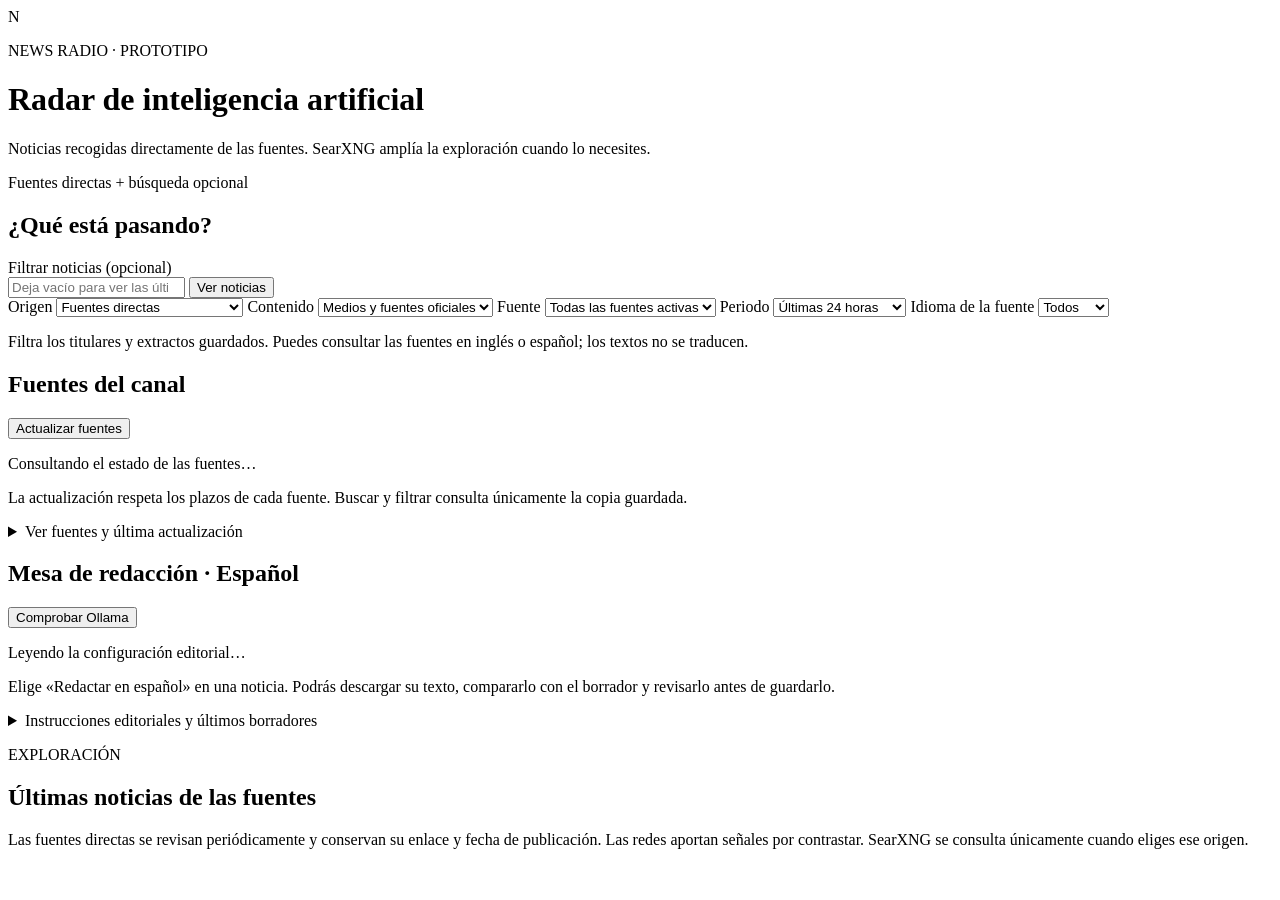
==== web/index.html @ fe005cba "Versión 1.0.0: recopilación y redacción funcional de noticias RSS, fuentes oficiales y redes sociale" ====
<!doctype html>
<html lang="es">
<head>
  <meta charset="utf-8">
  <meta name="viewport" content="width=device-width, initial-scale=1">
  <meta name="theme-color" content="#111522">
  <title>News Radio · Buscador de IA</title>
  <link rel="stylesheet" href="/styles.css">
</head>
<body>
  <main class="shell">
    <header class="masthead">
      <div class="brand-mark" aria-hidden="true">N</div>
      <div>
        <p class="eyebrow">NEWS RADIO · PROTOTIPO</p>
        <h1>Radar de inteligencia artificial</h1>
        <p class="subtitle">Noticias recogidas directamente de las fuentes. SearXNG amplía la exploración cuando lo necesites.</p>
      </div>
      <span class="connection">Fuentes directas + búsqueda opcional</span>
    </header>

    <section class="search-panel" aria-labelledby="search-title">
      <h2 id="search-title">¿Qué está pasando?</h2>
      <form id="search-form">
        <label class="query-label" for="query" id="query-label">Filtrar noticias (opcional)</label>
        <div class="query-row">
          <input id="query" name="q" type="search" maxlength="300" placeholder="Deja vacío para ver las últimas noticias de todas las fuentes">
          <button id="search-button" type="submit">Ver noticias</button>
        </div>
        <div class="filters">
          <label>Origen
            <select name="provider" id="provider">
              <option value="direct">Fuentes directas</option>
              <option value="searxng">SearXNG (complementario)</option>
            </select>
          </label>
          <label id="platform-filter">Contenido
            <select name="platform" id="platform">
              <option value="web">Medios y fuentes oficiales</option>
              <option value="social">Redes y comunidades</option>
              <option value="reddit">Reddit</option>
              <option value="mastodon">Mastodon</option>
              <option value="bluesky">Bluesky</option>
              <option value="all">Todas las publicaciones</option>
            </select>
          </label>
          <label id="source-filter">Fuente
            <select name="source_id" id="source-id">
              <option value="">Todas las fuentes activas</option>
            </select>
          </label>
          <label id="category-filter" hidden>Tipo de búsqueda
            <select name="category" id="category">
              <option value="news">Noticias</option>
              <option value="general">Toda la web</option>
            </select>
          </label>
          <label>Periodo
            <select name="time_range" id="time-range">
              <option value="day">Últimas 24 horas</option>
              <option value="week">Última semana</option>
              <option value="month">Último mes</option>
              <option value="">Sin límite temporal</option>
            </select>
          </label>
          <label><span id="language-label">Idioma de la fuente</span>
            <select name="language" id="language">
              <option value="all">Todos</option>
              <option value="en">Inglés</option>
              <option value="es">Español</option>
            </select>
          </label>
        </div>
        <p class="hint filter-hint" id="filter-hint">Filtra los titulares y extractos guardados. Puedes consultar las fuentes en inglés o español; los textos no se traducen.</p>
      </form>
    </section>

    <section class="sources-panel" aria-labelledby="sources-title">
      <div class="sources-heading">
        <h2 id="sources-title">Fuentes del canal</h2>
        <button id="refresh-button" type="button">Actualizar fuentes</button>
      </div>
      <p id="sources-status" class="subtitle" aria-live="polite">Consultando el estado de las fuentes…</p>
      <p class="hint filter-hint">La actualización respeta los plazos de cada fuente. Buscar y filtrar consulta únicamente la copia guardada.</p>
      <details>
        <summary>Ver fuentes y última actualización</summary>
        <div id="sources-list" class="sources-list"></div>
      </details>
    </section>

    <section class="sources-panel" aria-labelledby="editorial-title">
      <div class="sources-heading">
        <h2 id="editorial-title">Mesa de redacción · Español</h2>
        <button id="ollama-check" type="button">Comprobar Ollama</button>
      </div>
      <p id="ollama-status" class="subtitle" aria-live="polite">Leyendo la configuración editorial…</p>
      <p class="hint filter-hint">Elige «Redactar en español» en una noticia. Podrás descargar su texto, compararlo con el borrador y revisarlo antes de guardarlo.</p>
      <details>
        <summary>Instrucciones editoriales y últimos borradores</summary>
        <p class="hint filter-hint">Edita <code>config/editorial.md</code> para cambiar el tono, la extensión y el enfoque. Se relee en cada generación, sin reiniciar.</p>
        <pre id="editorial-instructions" class="editorial-instructions"></pre>
        <h3>Últimos borradores guardados</h3>
        <div id="editorial-drafts" class="draft-list"></div>
      </details>
    </section>

    <section class="results-section" aria-live="polite" aria-busy="false">
      <div class="results-heading">
        <div>
          <p class="eyebrow">EXPLORACIÓN</p>
          <h2 id="results-title">Últimas noticias de las fuentes</h2>
        </div>
        <span id="result-count" class="result-count"></span>
      </div>
      <div id="status" class="status" hidden></div>
      <div id="results" class="results-grid"></div>
    </section>

    <footer>
      Las fuentes directas se revisan periódicamente y conservan su enlace y fecha de publicación. Las redes aportan señales por contrastar. SearXNG se consulta únicamente cuando eliges ese origen.
    </footer>
  </main>
  <dialog id="editorial-dialog" aria-labelledby="editorial-dialog-title">
    <div class="editorial-heading">
      <div><p class="eyebrow">MESA DE REDACCIÓN</p><h2 id="editorial-dialog-title">Preparar noticia</h2></div>
      <button id="editorial-close" type="button" class="secondary">Cerrar</button>
    </div>
    <p id="editorial-message" class="status" role="status"></p>
    <div class="editorial-columns">
      <section>
        <h3>1. Material de origen</h3>
        <p id="editorial-origin" class="subtitle"></p>
        <a id="editorial-link" class="shared-link" target="_blank" rel="noopener noreferrer">Abrir publicación original ↗</a>
        <p id="material-note" class="material-note"></p>
        <a id="material-link" class="shared-link" target="_blank" rel="noopener noreferrer" hidden>Abrir fuente del texto ↗</a>
        <label for="editorial-text">Texto que recibirá el modelo (editable, máximo 12.000 caracteres)</label>
        <textarea id="editorial-text" maxlength="12000" rows="16"></textarea>
        <div class="editorial-actions">
          <button id="editorial-fetch" class="secondary" type="button">Descargar texto de la fuente</button>
          <button id="editorial-generate" type="button">Generar borrador en español</button>
        </div>
        <p class="hint filter-hint">En redes se utiliza el enlace externo compartido. No se descargan comentarios. Si no se puede extraer el texto, puedes pegarlo aquí o usar el extracto indicado.</p>
      </section>
      <section>
        <h3>2. Borrador para revisar</h3>
        <p id="draft-meta" class="subtitle">El resumen aparecerá aquí. Se guarda automáticamente; puedes cerrar el panel mientras se genera.</p>
        <div id="draft-output" hidden>
          <label for="draft-title">Titular en español</label>
          <input id="draft-title" type="text" maxlength="500">
          <label for="draft-script">Guion para leer en voz alta</label>
          <textarea id="draft-script" maxlength="12000" rows="15"></textarea>
          <h4>Observaciones para el editor</h4>
          <ul id="draft-notes"></ul>
          <div class="editorial-actions">
            <button id="draft-save" type="button">Guardar revisión</button>
            <button id="draft-copy" type="button" class="secondary">Copiar texto</button>
          </div>
          <p class="hint filter-hint">Guardar conserva tu revisión junto al borrador original. No genera voz ni publica la noticia.</p>
        </div>
      </section>
    </div>
  </dialog>
  <script src="/app.js" defer></script>
  <script src="/editorial.js" defer></script>
</body>
</html>
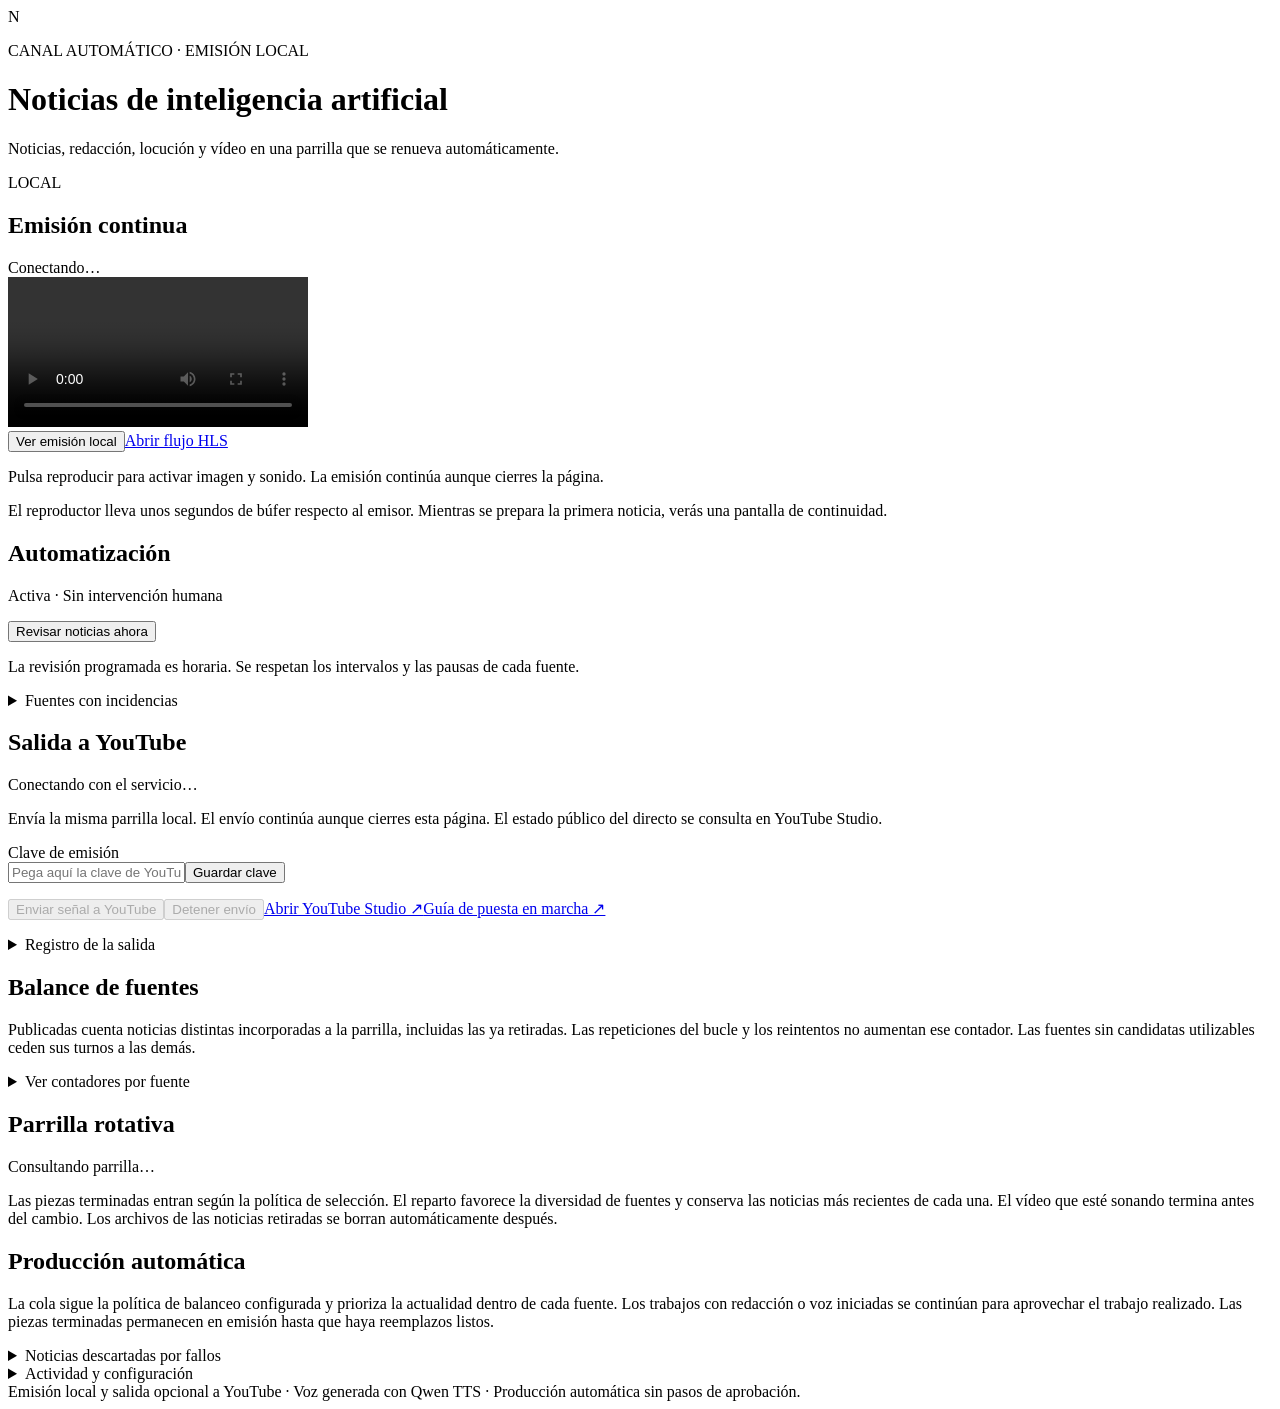
==== commit c4ca09c9: "Versión 1.0.0: canal automático de noticias funcional Orquestación, balanceo modular con contadores " ====
--- a/web/index.html
+++ b/web/index.html
@@ -1,166 +1,33 @@
 <!doctype html>
 <html lang="es">
-<head>
-  <meta charset="utf-8">
-  <meta name="viewport" content="width=device-width, initial-scale=1">
-  <meta name="theme-color" content="#111522">
-  <title>News Radio · Buscador de IA</title>
-  <link rel="stylesheet" href="/styles.css">
-</head>
-<body>
-  <main class="shell">
-    <header class="masthead">
-      <div class="brand-mark" aria-hidden="true">N</div>
-      <div>
-        <p class="eyebrow">NEWS RADIO · PROTOTIPO</p>
-        <h1>Radar de inteligencia artificial</h1>
-        <p class="subtitle">Noticias recogidas directamente de las fuentes. SearXNG amplía la exploración cuando lo necesites.</p>
-      </div>
-      <span class="connection">Fuentes directas + búsqueda opcional</span>
-    </header>
-
-    <section class="search-panel" aria-labelledby="search-title">
-      <h2 id="search-title">¿Qué está pasando?</h2>
-      <form id="search-form">
-        <label class="query-label" for="query" id="query-label">Filtrar noticias (opcional)</label>
-        <div class="query-row">
-          <input id="query" name="q" type="search" maxlength="300" placeholder="Deja vacío para ver las últimas noticias de todas las fuentes">
-          <button id="search-button" type="submit">Ver noticias</button>
-        </div>
-        <div class="filters">
-          <label>Origen
-            <select name="provider" id="provider">
-              <option value="direct">Fuentes directas</option>
-              <option value="searxng">SearXNG (complementario)</option>
-            </select>
-          </label>
-          <label id="platform-filter">Contenido
-            <select name="platform" id="platform">
-              <option value="web">Medios y fuentes oficiales</option>
-              <option value="social">Redes y comunidades</option>
-              <option value="reddit">Reddit</option>
-              <option value="mastodon">Mastodon</option>
-              <option value="bluesky">Bluesky</option>
-              <option value="all">Todas las publicaciones</option>
-            </select>
-          </label>
-          <label id="source-filter">Fuente
-            <select name="source_id" id="source-id">
-              <option value="">Todas las fuentes activas</option>
-            </select>
-          </label>
-          <label id="category-filter" hidden>Tipo de búsqueda
-            <select name="category" id="category">
-              <option value="news">Noticias</option>
-              <option value="general">Toda la web</option>
-            </select>
-          </label>
-          <label>Periodo
-            <select name="time_range" id="time-range">
-              <option value="day">Últimas 24 horas</option>
-              <option value="week">Última semana</option>
-              <option value="month">Último mes</option>
-              <option value="">Sin límite temporal</option>
-            </select>
-          </label>
-          <label><span id="language-label">Idioma de la fuente</span>
-            <select name="language" id="language">
-              <option value="all">Todos</option>
-              <option value="en">Inglés</option>
-              <option value="es">Español</option>
-            </select>
-          </label>
-        </div>
-        <p class="hint filter-hint" id="filter-hint">Filtra los titulares y extractos guardados. Puedes consultar las fuentes en inglés o español; los textos no se traducen.</p>
-      </form>
+<head><meta charset="utf-8"><meta name="viewport" content="width=device-width,initial-scale=1"><title>News Radio</title><link rel="stylesheet" href="/styles.css"></head>
+<body><main>
+  <header><span class="mark">N</span><div><p class="eyebrow">CANAL AUTOMÁTICO · EMISIÓN LOCAL</p><h1 id="channel-title">Noticias de inteligencia artificial</h1><p class="muted">Noticias, redacción, locución y vídeo en una parrilla que se renueva automáticamente.</p></div><span class="badge">LOCAL</span></header>
+  <div class="columns">
+    <section class="panel player-panel"><div class="heading"><h2>Emisión continua</h2><span id="live-state" class="muted">Conectando…</span></div>
+      <video id="live-video" controls playsinline preload="none"></video>
+      <div class="actions"><button id="play-live" type="button">Ver emisión local</button><a id="stream-link" href="/live/index.m3u8">Abrir flujo HLS</a></div>
+      <p id="player-message" class="hint">Pulsa reproducir para activar imagen y sonido. La emisión continúa aunque cierres la página.</p>
+      <p id="now-playing" class="muted"></p><p class="hint">El reproductor lleva unos segundos de búfer respecto al emisor. Mientras se prepara la primera noticia, verás una pantalla de continuidad.</p>
     </section>
-
-    <section class="sources-panel" aria-labelledby="sources-title">
-      <div class="sources-heading">
-        <h2 id="sources-title">Fuentes del canal</h2>
-        <button id="refresh-button" type="button">Actualizar fuentes</button>
-      </div>
-      <p id="sources-status" class="subtitle" aria-live="polite">Consultando el estado de las fuentes…</p>
-      <p class="hint filter-hint">La actualización respeta los plazos de cada fuente. Buscar y filtrar consulta únicamente la copia guardada.</p>
-      <details>
-        <summary>Ver fuentes y última actualización</summary>
-        <div id="sources-list" class="sources-list"></div>
-      </details>
-    </section>
-
-    <section class="sources-panel" aria-labelledby="editorial-title">
-      <div class="sources-heading">
-        <h2 id="editorial-title">Mesa de redacción · Español</h2>
-        <button id="ollama-check" type="button">Comprobar Ollama</button>
-      </div>
-      <p id="ollama-status" class="subtitle" aria-live="polite">Leyendo la configuración editorial…</p>
-      <p class="hint filter-hint">Elige «Redactar en español» en una noticia. Podrás descargar su texto, compararlo con el borrador y revisarlo antes de guardarlo.</p>
-      <details>
-        <summary>Instrucciones editoriales y últimos borradores</summary>
-        <p class="hint filter-hint">Edita <code>config/editorial.md</code> para cambiar el tono, la extensión y el enfoque. Se relee en cada generación, sin reiniciar.</p>
-        <pre id="editorial-instructions" class="editorial-instructions"></pre>
-        <h3>Últimos borradores guardados</h3>
-        <div id="editorial-drafts" class="draft-list"></div>
-      </details>
-    </section>
-
-    <section class="results-section" aria-live="polite" aria-busy="false">
-      <div class="results-heading">
-        <div>
-          <p class="eyebrow">EXPLORACIÓN</p>
-          <h2 id="results-title">Últimas noticias de las fuentes</h2>
-        </div>
-        <span id="result-count" class="result-count"></span>
-      </div>
-      <div id="status" class="status" hidden></div>
-      <div id="results" class="results-grid"></div>
-    </section>
-
-    <footer>
-      Las fuentes directas se revisan periódicamente y conservan su enlace y fecha de publicación. Las redes aportan señales por contrastar. SearXNG se consulta únicamente cuando eliges ese origen.
-    </footer>
-  </main>
-  <dialog id="editorial-dialog" aria-labelledby="editorial-dialog-title">
-    <div class="editorial-heading">
-      <div><p class="eyebrow">MESA DE REDACCIÓN</p><h2 id="editorial-dialog-title">Preparar noticia</h2></div>
-      <button id="editorial-close" type="button" class="secondary">Cerrar</button>
-    </div>
-    <p id="editorial-message" class="status" role="status"></p>
-    <div class="editorial-columns">
-      <section>
-        <h3>1. Material de origen</h3>
-        <p id="editorial-origin" class="subtitle"></p>
-        <a id="editorial-link" class="shared-link" target="_blank" rel="noopener noreferrer">Abrir publicación original ↗</a>
-        <p id="material-note" class="material-note"></p>
-        <a id="material-link" class="shared-link" target="_blank" rel="noopener noreferrer" hidden>Abrir fuente del texto ↗</a>
-        <label for="editorial-text">Texto que recibirá el modelo (editable, máximo 12.000 caracteres)</label>
-        <textarea id="editorial-text" maxlength="12000" rows="16"></textarea>
-        <div class="editorial-actions">
-          <button id="editorial-fetch" class="secondary" type="button">Descargar texto de la fuente</button>
-          <button id="editorial-generate" type="button">Generar borrador en español</button>
-        </div>
-        <p class="hint filter-hint">En redes se utiliza el enlace externo compartido. No se descargan comentarios. Si no se puede extraer el texto, puedes pegarlo aquí o usar el extracto indicado.</p>
-      </section>
-      <section>
-        <h3>2. Borrador para revisar</h3>
-        <p id="draft-meta" class="subtitle">El resumen aparecerá aquí. Se guarda automáticamente; puedes cerrar el panel mientras se genera.</p>
-        <div id="draft-output" hidden>
-          <label for="draft-title">Titular en español</label>
-          <input id="draft-title" type="text" maxlength="500">
-          <label for="draft-script">Guion para leer en voz alta</label>
-          <textarea id="draft-script" maxlength="12000" rows="15"></textarea>
-          <h4>Observaciones para el editor</h4>
-          <ul id="draft-notes"></ul>
-          <div class="editorial-actions">
-            <button id="draft-save" type="button">Guardar revisión</button>
-            <button id="draft-copy" type="button" class="secondary">Copiar texto</button>
-          </div>
-          <p class="hint filter-hint">Guardar conserva tu revisión junto al borrador original. No genera voz ni publica la noticia.</p>
-        </div>
-      </section>
-    </div>
-  </dialog>
-  <script src="/app.js" defer></script>
-  <script src="/editorial.js" defer></script>
-</body>
-</html>
+    <section class="panel"><h2>Automatización</h2><p id="automatic-state" class="accent">Activa · Sin intervención humana</p><dl id="settings"></dl><button id="scan" type="button">Revisar noticias ahora</button><p id="scan-message" class="hint">La revisión programada es horaria. Se respetan los intervalos y las pausas de cada fuente.</p><p id="scan-summary" class="hint" aria-live="polite"></p><details><summary>Fuentes con incidencias</summary><div id="source-warnings" class="hint"></div></details><p id="service-errors" class="error" role="status"></p></section>
+  </div>
+  <section class="panel" aria-labelledby="youtube-heading">
+    <div class="heading"><h2 id="youtube-heading">Salida a YouTube</h2><span id="youtube-state" class="muted" aria-live="polite">Conectando con el servicio…</span></div>
+    <p class="hint">Envía la misma parrilla local. El envío continúa aunque cierres esta página. El estado público del directo se consulta en YouTube Studio.</p>
+    <form id="youtube-key-form" class="youtube-key-form">
+      <label for="youtube-key">Clave de emisión</label>
+      <div class="actions"><input id="youtube-key" type="password" autocomplete="off" spellcheck="false" maxlength="200" placeholder="Pega aquí la clave de YouTube Studio"><button id="youtube-save" type="submit">Guardar clave</button></div>
+    </form>
+    <p id="youtube-key-state" class="hint"></p>
+    <div class="actions"><button id="youtube-start" type="button" disabled>Enviar señal a YouTube</button><button id="youtube-stop" class="secondary" type="button" disabled>Detener envío</button><a href="https://studio.youtube.com/" target="_blank" rel="noopener noreferrer">Abrir YouTube Studio ↗</a><a href="/youtube-guide.html" target="_blank" rel="noopener noreferrer">Guía de puesta en marcha ↗</a></div>
+    <p id="youtube-message" class="accent" role="status"></p><p id="youtube-error" class="error" role="status"></p><p id="youtube-metrics" class="hint"></p>
+    <details id="youtube-log-details"><summary>Registro de la salida</summary><pre id="youtube-logs" class="hint">Abre este apartado para consultar las últimas incidencias.</pre></details>
+  </section>
+  <section class="panel" aria-labelledby="balance-heading"><h2 id="balance-heading">Balance de fuentes</h2><p id="balance-summary" class="accent" aria-live="polite"></p><p class="hint">Publicadas cuenta noticias distintas incorporadas a la parrilla, incluidas las ya retiradas. Las repeticiones del bucle y los reintentos no aumentan ese contador. Las fuentes sin candidatas utilizables ceden sus turnos a las demás.</p><details><summary>Ver contadores por fuente</summary><div class="table-scroll"><table class="balance-table"><thead><tr><th scope="col">Fuente</th><th scope="col">Publicadas</th><th scope="col">En parrilla</th><th scope="col">Pendientes</th><th scope="col">Reserva</th><th scope="col">Peso</th></tr></thead><tbody id="source-balance"></tbody></table></div></details></section>
+  <section class="panel"><div class="heading"><h2>Parrilla rotativa</h2><span id="playlist-count" class="muted">Consultando parrilla…</span></div><p class="hint">Las piezas terminadas entran según la política de selección. El reparto favorece la diversidad de fuentes y conserva las noticias más recientes de cada una. El vídeo que esté sonando termina antes del cambio. Los archivos de las noticias retiradas se borran automáticamente después.</p><div id="playlist" class="grid"></div></section>
+  <section class="panel"><h2>Producción automática</h2><p class="hint">La cola sigue la política de balanceo configurada y prioriza la actualidad dentro de cada fuente. Los trabajos con redacción o voz iniciadas se continúan para aprovechar el trabajo realizado. Las piezas terminadas permanecen en emisión hasta que haya reemplazos listos.</p><p id="production-summary" class="accent" aria-live="polite"></p><div id="production"></div></section>
+  <section class="panel"><details><summary>Noticias descartadas por fallos</summary><p class="hint">Se permiten tres reintentos después del intento inicial. Si también falla el tercero, la noticia sale de la cola y se conserva aquí su último error.</p><div id="discarded"></div></details></section>
+  <section class="panel"><details><summary>Actividad y configuración</summary><p class="hint">Configuración: <code>/home/marti/docker/news-orchestrator/config/channel.json</code>. Estilo: <code>config/editorial.md</code>. Se releen automáticamente; los cambios de voz y estilo se aplican a los trabajos nuevos.</p><p><a href="/branding.html">Fuentes, colores y logotipos →</a></p><div id="events"></div></details></section>
+  <footer>Emisión local y salida opcional a YouTube · Voz generada con Qwen TTS · Producción automática sin pasos de aprobación.</footer>
+</main><script src="/vendor/hls.light.min.js" defer></script><script src="/app.js" defer></script></body></html>
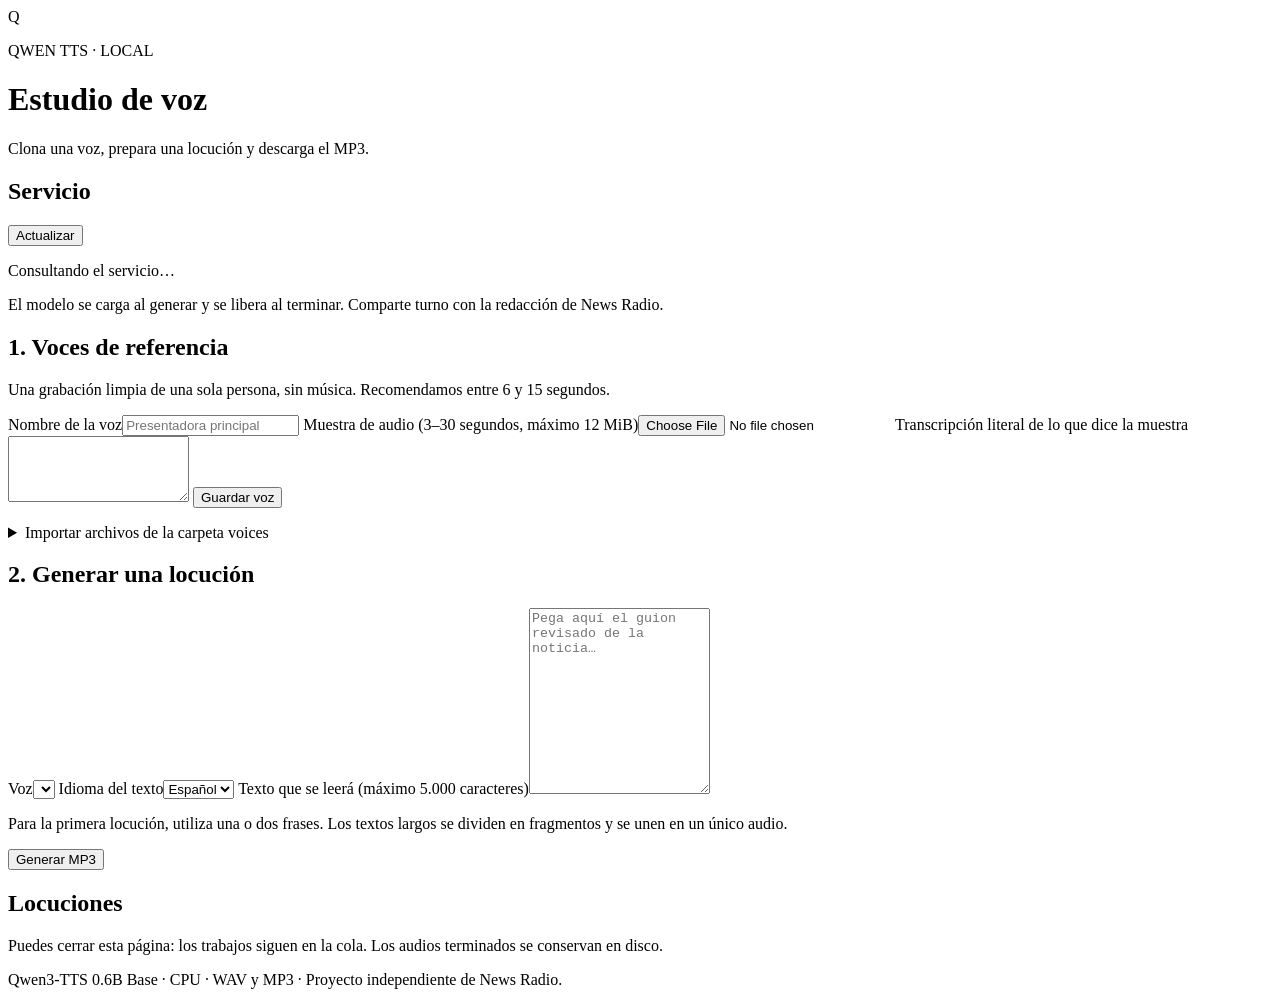
==== commit 68eac1e1: "Versión 1.0.0: servicio local de clonación de voz funcional Biblioteca de voces, cola persistente, s" ====
--- a/web/index.html
+++ b/web/index.html
@@ -1,33 +1,48 @@
 <!doctype html>
 <html lang="es">
-<head><meta charset="utf-8"><meta name="viewport" content="width=device-width,initial-scale=1"><title>News Radio</title><link rel="stylesheet" href="/styles.css"></head>
-<body><main>
-  <header><span class="mark">N</span><div><p class="eyebrow">CANAL AUTOMÁTICO · EMISIÓN LOCAL</p><h1 id="channel-title">Noticias de inteligencia artificial</h1><p class="muted">Noticias, redacción, locución y vídeo en una parrilla que se renueva automáticamente.</p></div><span class="badge">LOCAL</span></header>
-  <div class="columns">
-    <section class="panel player-panel"><div class="heading"><h2>Emisión continua</h2><span id="live-state" class="muted">Conectando…</span></div>
-      <video id="live-video" controls playsinline preload="none"></video>
-      <div class="actions"><button id="play-live" type="button">Ver emisión local</button><a id="stream-link" href="/live/index.m3u8">Abrir flujo HLS</a></div>
-      <p id="player-message" class="hint">Pulsa reproducir para activar imagen y sonido. La emisión continúa aunque cierres la página.</p>
-      <p id="now-playing" class="muted"></p><p class="hint">El reproductor lleva unos segundos de búfer respecto al emisor. Mientras se prepara la primera noticia, verás una pantalla de continuidad.</p>
+<head>
+  <meta charset="utf-8"><meta name="viewport" content="width=device-width,initial-scale=1">
+  <title>Qwen TTS · Estudio de voz</title>
+  <link rel="stylesheet" href="/styles.css">
+</head>
+<body>
+  <main>
+    <header><span class="mark">Q</span><div><p class="eyebrow">QWEN TTS · LOCAL</p><h1>Estudio de voz</h1><p class="muted">Clona una voz, prepara una locución y descarga el MP3.</p></div></header>
+    <section class="panel">
+      <div class="heading"><h2>Servicio</h2><button id="refresh" class="secondary" type="button">Actualizar</button></div>
+      <p id="service-status" role="status">Consultando el servicio…</p>
+      <p id="resource-status" class="muted"></p>
+      <p class="hint">El modelo se carga al generar y se libera al terminar. Comparte turno con la redacción de News Radio.</p>
     </section>
-    <section class="panel"><h2>Automatización</h2><p id="automatic-state" class="accent">Activa · Sin intervención humana</p><dl id="settings"></dl><button id="scan" type="button">Revisar noticias ahora</button><p id="scan-message" class="hint">La revisión programada es horaria. Se respetan los intervalos y las pausas de cada fuente.</p><p id="scan-summary" class="hint" aria-live="polite"></p><details><summary>Fuentes con incidencias</summary><div id="source-warnings" class="hint"></div></details><p id="service-errors" class="error" role="status"></p></section>
-  </div>
-  <section class="panel" aria-labelledby="youtube-heading">
-    <div class="heading"><h2 id="youtube-heading">Salida a YouTube</h2><span id="youtube-state" class="muted" aria-live="polite">Conectando con el servicio…</span></div>
-    <p class="hint">Envía la misma parrilla local. El envío continúa aunque cierres esta página. El estado público del directo se consulta en YouTube Studio.</p>
-    <form id="youtube-key-form" class="youtube-key-form">
-      <label for="youtube-key">Clave de emisión</label>
-      <div class="actions"><input id="youtube-key" type="password" autocomplete="off" spellcheck="false" maxlength="200" placeholder="Pega aquí la clave de YouTube Studio"><button id="youtube-save" type="submit">Guardar clave</button></div>
-    </form>
-    <p id="youtube-key-state" class="hint"></p>
-    <div class="actions"><button id="youtube-start" type="button" disabled>Enviar señal a YouTube</button><button id="youtube-stop" class="secondary" type="button" disabled>Detener envío</button><a href="https://studio.youtube.com/" target="_blank" rel="noopener noreferrer">Abrir YouTube Studio ↗</a><a href="/youtube-guide.html" target="_blank" rel="noopener noreferrer">Guía de puesta en marcha ↗</a></div>
-    <p id="youtube-message" class="accent" role="status"></p><p id="youtube-error" class="error" role="status"></p><p id="youtube-metrics" class="hint"></p>
-    <details id="youtube-log-details"><summary>Registro de la salida</summary><pre id="youtube-logs" class="hint">Abre este apartado para consultar las últimas incidencias.</pre></details>
-  </section>
-  <section class="panel" aria-labelledby="balance-heading"><h2 id="balance-heading">Balance de fuentes</h2><p id="balance-summary" class="accent" aria-live="polite"></p><p class="hint">Publicadas cuenta noticias distintas incorporadas a la parrilla, incluidas las ya retiradas. Las repeticiones del bucle y los reintentos no aumentan ese contador. Las fuentes sin candidatas utilizables ceden sus turnos a las demás.</p><details><summary>Ver contadores por fuente</summary><div class="table-scroll"><table class="balance-table"><thead><tr><th scope="col">Fuente</th><th scope="col">Publicadas</th><th scope="col">En parrilla</th><th scope="col">Pendientes</th><th scope="col">Reserva</th><th scope="col">Peso</th></tr></thead><tbody id="source-balance"></tbody></table></div></details></section>
-  <section class="panel"><div class="heading"><h2>Parrilla rotativa</h2><span id="playlist-count" class="muted">Consultando parrilla…</span></div><p class="hint">Las piezas terminadas entran según la política de selección. El reparto favorece la diversidad de fuentes y conserva las noticias más recientes de cada una. El vídeo que esté sonando termina antes del cambio. Los archivos de las noticias retiradas se borran automáticamente después.</p><div id="playlist" class="grid"></div></section>
-  <section class="panel"><h2>Producción automática</h2><p class="hint">La cola sigue la política de balanceo configurada y prioriza la actualidad dentro de cada fuente. Los trabajos con redacción o voz iniciadas se continúan para aprovechar el trabajo realizado. Las piezas terminadas permanecen en emisión hasta que haya reemplazos listos.</p><p id="production-summary" class="accent" aria-live="polite"></p><div id="production"></div></section>
-  <section class="panel"><details><summary>Noticias descartadas por fallos</summary><p class="hint">Se permiten tres reintentos después del intento inicial. Si también falla el tercero, la noticia sale de la cola y se conserva aquí su último error.</p><div id="discarded"></div></details></section>
-  <section class="panel"><details><summary>Actividad y configuración</summary><p class="hint">Configuración: <code>/home/marti/docker/news-orchestrator/config/channel.json</code>. Estilo: <code>config/editorial.md</code>. Se releen automáticamente; los cambios de voz y estilo se aplican a los trabajos nuevos.</p><p><a href="/branding.html">Fuentes, colores y logotipos →</a></p><div id="events"></div></details></section>
-  <footer>Emisión local y salida opcional a YouTube · Voz generada con Qwen TTS · Producción automática sin pasos de aprobación.</footer>
-</main><script src="/vendor/hls.light.min.js" defer></script><script src="/app.js" defer></script></body></html>
+    <div class="columns">
+      <section class="panel">
+        <h2>1. Voces de referencia</h2>
+        <p class="muted">Una grabación limpia de una sola persona, sin música. Recomendamos entre 6 y 15 segundos.</p>
+        <form id="voice-form">
+          <label for="voice-name">Nombre de la voz</label><input id="voice-name" maxlength="100" required placeholder="Presentadora principal">
+          <label for="voice-file">Muestra de audio (3–30 segundos, máximo 12 MiB)</label><input id="voice-file" type="file" accept="audio/*" required>
+          <label for="voice-transcript">Transcripción literal de lo que dice la muestra</label><textarea id="voice-transcript" rows="4" maxlength="3000" required></textarea>
+          <button id="voice-save" type="submit">Guardar voz</button>
+        </form>
+        <p id="voice-message" role="status" class="hint"></p>
+        <details><summary>Importar archivos de la carpeta voices</summary><p class="hint">Deja <code>nombre.wav</code> y <code>nombre.txt</code> en <code>/home/marti/docker/qwentts/voices/</code>.</p><button id="voice-import" type="button" class="secondary">Importar carpeta</button></details>
+        <div id="voice-list" class="voice-list"></div>
+      </section>
+      <section class="panel">
+        <h2>2. Generar una locución</h2>
+        <form id="speech-form">
+          <label for="speech-voice">Voz</label><select id="speech-voice" required></select>
+          <label for="speech-language">Idioma del texto</label><select id="speech-language"><option value="Spanish">Español</option></select>
+          <label for="speech-text">Texto que se leerá (máximo 5.000 caracteres)</label><textarea id="speech-text" rows="12" maxlength="5000" minlength="5" required placeholder="Pega aquí el guion revisado de la noticia…"></textarea>
+          <p class="hint">Para la primera locución, utiliza una o dos frases. Los textos largos se dividen en fragmentos y se unen en un único audio.</p>
+          <button id="speech-create" type="submit">Generar MP3</button>
+        </form>
+        <p id="speech-message" role="status" class="hint"></p>
+      </section>
+    </div>
+    <section class="panel"><h2>Locuciones</h2><p class="hint">Puedes cerrar esta página: los trabajos siguen en la cola. Los audios terminados se conservan en disco.</p><div id="jobs" aria-live="polite"></div></section>
+    <footer>Qwen3-TTS 0.6B Base · CPU · WAV y MP3 · Proyecto independiente de News Radio.</footer>
+  </main>
+  <script src="/app.js" defer></script>
+</body>
+</html>
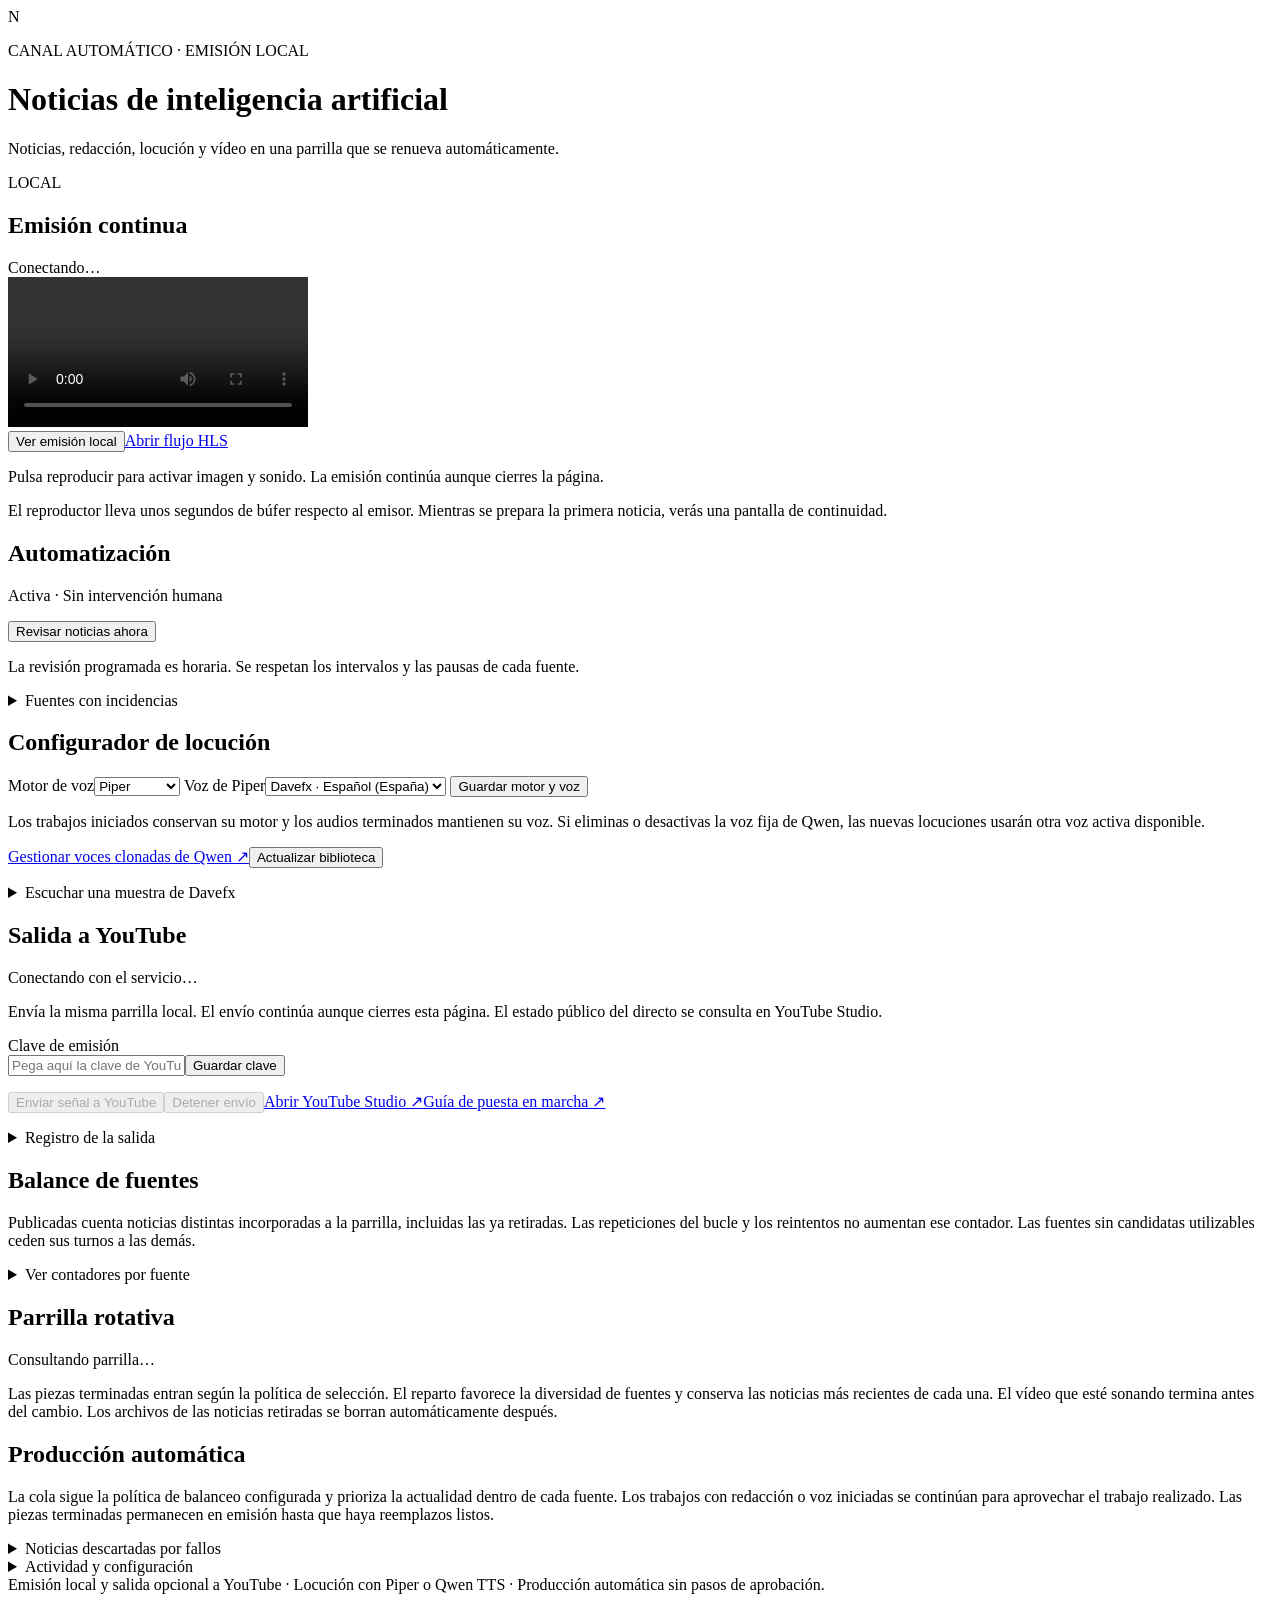
==== commit 287207b7: "Actualización para emitir correctamente en YT" ====
--- a/web/index.html
+++ b/web/index.html
@@ -1,48 +1,49 @@
 <!doctype html>
 <html lang="es">
-<head>
-  <meta charset="utf-8"><meta name="viewport" content="width=device-width,initial-scale=1">
-  <title>Qwen TTS · Estudio de voz</title>
-  <link rel="stylesheet" href="/styles.css">
-</head>
-<body>
-  <main>
-    <header><span class="mark">Q</span><div><p class="eyebrow">QWEN TTS · LOCAL</p><h1>Estudio de voz</h1><p class="muted">Clona una voz, prepara una locución y descarga el MP3.</p></div></header>
-    <section class="panel">
-      <div class="heading"><h2>Servicio</h2><button id="refresh" class="secondary" type="button">Actualizar</button></div>
-      <p id="service-status" role="status">Consultando el servicio…</p>
-      <p id="resource-status" class="muted"></p>
-      <p class="hint">El modelo se carga al generar y se libera al terminar. Comparte turno con la redacción de News Radio.</p>
+<head><meta charset="utf-8"><meta name="viewport" content="width=device-width,initial-scale=1"><title>News Radio</title><link rel="stylesheet" href="/styles.css"></head>
+<body><main>
+  <header><span class="mark">N</span><div><p class="eyebrow">CANAL AUTOMÁTICO · EMISIÓN LOCAL</p><h1 id="channel-title">Noticias de inteligencia artificial</h1><p class="muted">Noticias, redacción, locución y vídeo en una parrilla que se renueva automáticamente.</p></div><span class="badge">LOCAL</span></header>
+  <div class="columns">
+    <section class="panel player-panel"><div class="heading"><h2>Emisión continua</h2><span id="live-state" class="muted">Conectando…</span></div>
+      <video id="live-video" controls playsinline preload="none"></video>
+      <div class="actions"><button id="play-live" type="button">Ver emisión local</button><a id="stream-link" href="/live/index.m3u8">Abrir flujo HLS</a></div>
+      <p id="player-message" class="hint">Pulsa reproducir para activar imagen y sonido. La emisión continúa aunque cierres la página.</p>
+      <p id="now-playing" class="muted"></p><p class="hint">El reproductor lleva unos segundos de búfer respecto al emisor. Mientras se prepara la primera noticia, verás una pantalla de continuidad.</p>
     </section>
-    <div class="columns">
-      <section class="panel">
-        <h2>1. Voces de referencia</h2>
-        <p class="muted">Una grabación limpia de una sola persona, sin música. Recomendamos entre 6 y 15 segundos.</p>
-        <form id="voice-form">
-          <label for="voice-name">Nombre de la voz</label><input id="voice-name" maxlength="100" required placeholder="Presentadora principal">
-          <label for="voice-file">Muestra de audio (3–30 segundos, máximo 12 MiB)</label><input id="voice-file" type="file" accept="audio/*" required>
-          <label for="voice-transcript">Transcripción literal de lo que dice la muestra</label><textarea id="voice-transcript" rows="4" maxlength="3000" required></textarea>
-          <button id="voice-save" type="submit">Guardar voz</button>
-        </form>
-        <p id="voice-message" role="status" class="hint"></p>
-        <details><summary>Importar archivos de la carpeta voices</summary><p class="hint">Deja <code>nombre.wav</code> y <code>nombre.txt</code> en <code>/home/marti/docker/qwentts/voices/</code>.</p><button id="voice-import" type="button" class="secondary">Importar carpeta</button></details>
-        <div id="voice-list" class="voice-list"></div>
-      </section>
-      <section class="panel">
-        <h2>2. Generar una locución</h2>
-        <form id="speech-form">
-          <label for="speech-voice">Voz</label><select id="speech-voice" required></select>
-          <label for="speech-language">Idioma del texto</label><select id="speech-language"><option value="Spanish">Español</option></select>
-          <label for="speech-text">Texto que se leerá (máximo 5.000 caracteres)</label><textarea id="speech-text" rows="12" maxlength="5000" minlength="5" required placeholder="Pega aquí el guion revisado de la noticia…"></textarea>
-          <p class="hint">Para la primera locución, utiliza una o dos frases. Los textos largos se dividen en fragmentos y se unen en un único audio.</p>
-          <button id="speech-create" type="submit">Generar MP3</button>
-        </form>
-        <p id="speech-message" role="status" class="hint"></p>
-      </section>
-    </div>
-    <section class="panel"><h2>Locuciones</h2><p class="hint">Puedes cerrar esta página: los trabajos siguen en la cola. Los audios terminados se conservan en disco.</p><div id="jobs" aria-live="polite"></div></section>
-    <footer>Qwen3-TTS 0.6B Base · CPU · WAV y MP3 · Proyecto independiente de News Radio.</footer>
-  </main>
-  <script src="/app.js" defer></script>
-</body>
-</html>
+    <section class="panel"><h2>Automatización</h2><p id="automatic-state" class="accent">Activa · Sin intervención humana</p><dl id="settings"></dl><button id="scan" type="button">Revisar noticias ahora</button><p id="scan-message" class="hint">La revisión programada es horaria. Se respetan los intervalos y las pausas de cada fuente.</p><p id="scan-summary" class="hint" aria-live="polite"></p><details><summary>Fuentes con incidencias</summary><div id="source-warnings" class="hint"></div></details><p id="service-errors" class="error" role="status"></p></section>
+  </div>
+  <section class="panel" aria-labelledby="narration-heading">
+    <h2 id="narration-heading">Configurador de locución</h2>
+    <form id="narration-form" class="narration-form">
+      <label for="tts-engine">Motor de voz<select id="tts-engine" name="tts_engine"><option value="piper">Piper</option><option value="qwen">Qwen TTS</option></select></label>
+      <label id="piper-voice-label" for="piper-voice">Voz de Piper<select id="piper-voice" name="piper_voice"><option value="es_ES-davefx-medium">Davefx · Español (España)</option></select></label>
+      <label id="qwen-mode-label" for="qwen-mode" hidden>Selección de voces Qwen<select id="qwen-mode"><option value="random">Al azar entre las voces activas</option><option value="fixed">Una voz fija</option></select></label>
+      <label id="qwen-voice-label" for="qwen-voice" hidden>Voz fija de Qwen<select id="qwen-voice"><option value="">Selecciona una voz activa</option></select></label>
+      <button id="narration-save" type="submit">Guardar motor y voz</button>
+    </form>
+    <p id="narration-description" class="hint"></p>
+    <p class="hint">Los trabajos iniciados conservan su motor y los audios terminados mantienen su voz. Si eliminas o desactivas la voz fija de Qwen, las nuevas locuciones usarán otra voz activa disponible.</p>
+    <div class="links"><a id="voice-library-link" href="#" target="_blank" rel="noopener">Gestionar voces clonadas de Qwen ↗</a><button id="qwen-voices-refresh" type="button" class="secondary">Actualizar biblioteca</button></div>
+    <p id="qwen-voices-status" class="hint" role="status"></p>
+    <p id="narration-message" class="accent" role="status"></p>
+    <details><summary>Escuchar una muestra de Davefx</summary><audio controls preload="none" src="/samples/piper-davefx.mp3"></audio></details>
+  </section>
+  <section class="panel" aria-labelledby="youtube-heading">
+    <div class="heading"><h2 id="youtube-heading">Salida a YouTube</h2><span id="youtube-state" class="muted" aria-live="polite">Conectando con el servicio…</span></div>
+    <p class="hint">Envía la misma parrilla local. El envío continúa aunque cierres esta página. El estado público del directo se consulta en YouTube Studio.</p>
+    <form id="youtube-key-form" class="youtube-key-form">
+      <label for="youtube-key">Clave de emisión</label>
+      <div class="actions"><input id="youtube-key" type="password" autocomplete="off" spellcheck="false" maxlength="200" placeholder="Pega aquí la clave de YouTube Studio"><button id="youtube-save" type="submit">Guardar clave</button></div>
+    </form>
+    <p id="youtube-key-state" class="hint"></p>
+    <div class="actions"><button id="youtube-start" type="button" disabled>Enviar señal a YouTube</button><button id="youtube-stop" class="secondary" type="button" disabled>Detener envío</button><a href="https://studio.youtube.com/" target="_blank" rel="noopener noreferrer">Abrir YouTube Studio ↗</a><a href="/youtube-guide.html" target="_blank" rel="noopener noreferrer">Guía de puesta en marcha ↗</a></div>
+    <p id="youtube-message" class="accent" role="status"></p><p id="youtube-error" class="error" role="status"></p><p id="youtube-metrics" class="hint"></p>
+    <details id="youtube-log-details"><summary>Registro de la salida</summary><pre id="youtube-logs" class="hint">Abre este apartado para consultar las últimas incidencias.</pre></details>
+  </section>
+  <section class="panel" aria-labelledby="balance-heading"><h2 id="balance-heading">Balance de fuentes</h2><p id="balance-summary" class="accent" aria-live="polite"></p><p class="hint">Publicadas cuenta noticias distintas incorporadas a la parrilla, incluidas las ya retiradas. Las repeticiones del bucle y los reintentos no aumentan ese contador. Las fuentes sin candidatas utilizables ceden sus turnos a las demás.</p><details><summary>Ver contadores por fuente</summary><div class="table-scroll"><table class="balance-table"><thead><tr><th scope="col">Fuente</th><th scope="col">Publicadas</th><th scope="col">En parrilla</th><th scope="col">Pendientes</th><th scope="col">Reserva</th><th scope="col">Peso</th></tr></thead><tbody id="source-balance"></tbody></table></div></details></section>
+  <section class="panel"><div class="heading"><h2>Parrilla rotativa</h2><span id="playlist-count" class="muted">Consultando parrilla…</span></div><p class="hint">Las piezas terminadas entran según la política de selección. El reparto favorece la diversidad de fuentes y conserva las noticias más recientes de cada una. El vídeo que esté sonando termina antes del cambio. Los archivos de las noticias retiradas se borran automáticamente después.</p><div id="playlist" class="grid"></div></section>
+  <section class="panel"><h2>Producción automática</h2><p class="hint">La cola sigue la política de balanceo configurada y prioriza la actualidad dentro de cada fuente. Los trabajos con redacción o voz iniciadas se continúan para aprovechar el trabajo realizado. Las piezas terminadas permanecen en emisión hasta que haya reemplazos listos.</p><p id="production-summary" class="accent" aria-live="polite"></p><p id="rotation-status" class="hint" role="status"></p><div id="production"></div></section>
+  <section class="panel"><details><summary>Noticias descartadas por fallos</summary><p class="hint">Se permiten tres reintentos después del intento inicial. Si también falla el tercero, la noticia sale de la cola y se conserva aquí su último error.</p><div id="discarded"></div></details></section>
+  <section class="panel"><details><summary>Actividad y configuración</summary><p class="hint">Configuración: <code>/home/marti/docker/news-orchestrator/config/channel.json</code>. Estilo: <code>config/editorial.md</code>. Se releen automáticamente; los cambios de voz y estilo se aplican a los trabajos nuevos.</p><p><a href="/branding.html">Fuentes, colores y logotipos →</a></p><div id="events"></div></details></section>
+  <footer>Emisión local y salida opcional a YouTube · Locución con Piper o Qwen TTS · Producción automática sin pasos de aprobación.</footer>
+</main><script src="/vendor/hls.light.min.js" defer></script><script src="/app.js" defer></script></body></html>
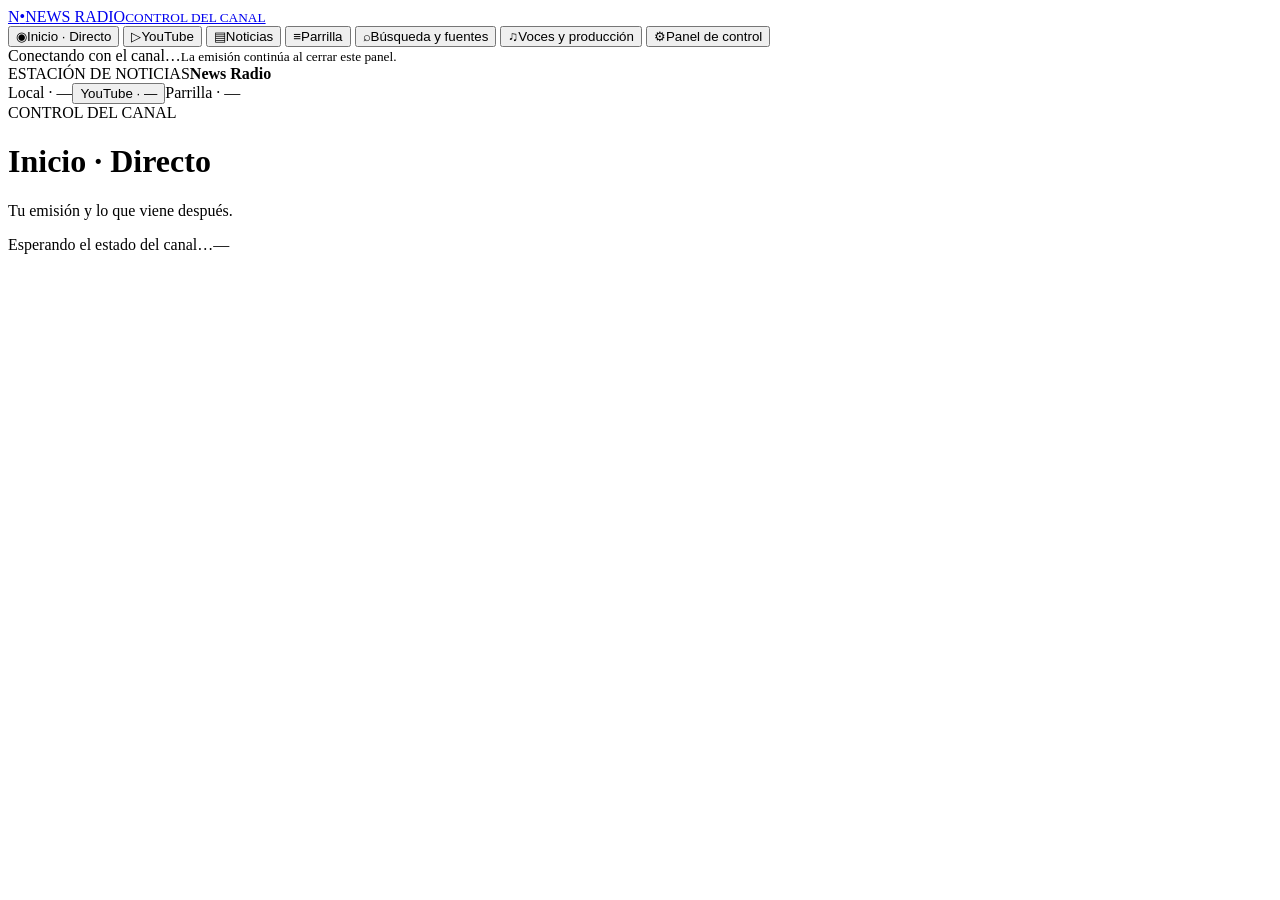
==== commit 609a4b0e: "Versión 1.1: totalmente funcional Dashboard modular, valoración editorial opcional y actualizaciones" ====
--- a/web/index.html
+++ b/web/index.html
@@ -1,49 +1,68 @@
 <!doctype html>
 <html lang="es">
-<head><meta charset="utf-8"><meta name="viewport" content="width=device-width,initial-scale=1"><title>News Radio</title><link rel="stylesheet" href="/styles.css"></head>
-<body><main>
-  <header><span class="mark">N</span><div><p class="eyebrow">CANAL AUTOMÁTICO · EMISIÓN LOCAL</p><h1 id="channel-title">Noticias de inteligencia artificial</h1><p class="muted">Noticias, redacción, locución y vídeo en una parrilla que se renueva automáticamente.</p></div><span class="badge">LOCAL</span></header>
-  <div class="columns">
-    <section class="panel player-panel"><div class="heading"><h2>Emisión continua</h2><span id="live-state" class="muted">Conectando…</span></div>
-      <video id="live-video" controls playsinline preload="none"></video>
-      <div class="actions"><button id="play-live" type="button">Ver emisión local</button><a id="stream-link" href="/live/index.m3u8">Abrir flujo HLS</a></div>
-      <p id="player-message" class="hint">Pulsa reproducir para activar imagen y sonido. La emisión continúa aunque cierres la página.</p>
-      <p id="now-playing" class="muted"></p><p class="hint">El reproductor lleva unos segundos de búfer respecto al emisor. Mientras se prepara la primera noticia, verás una pantalla de continuidad.</p>
-    </section>
-    <section class="panel"><h2>Automatización</h2><p id="automatic-state" class="accent">Activa · Sin intervención humana</p><dl id="settings"></dl><button id="scan" type="button">Revisar noticias ahora</button><p id="scan-message" class="hint">La revisión programada es horaria. Se respetan los intervalos y las pausas de cada fuente.</p><p id="scan-summary" class="hint" aria-live="polite"></p><details><summary>Fuentes con incidencias</summary><div id="source-warnings" class="hint"></div></details><p id="service-errors" class="error" role="status"></p></section>
-  </div>
-  <section class="panel" aria-labelledby="narration-heading">
-    <h2 id="narration-heading">Configurador de locución</h2>
-    <form id="narration-form" class="narration-form">
-      <label for="tts-engine">Motor de voz<select id="tts-engine" name="tts_engine"><option value="piper">Piper</option><option value="qwen">Qwen TTS</option></select></label>
-      <label id="piper-voice-label" for="piper-voice">Voz de Piper<select id="piper-voice" name="piper_voice"><option value="es_ES-davefx-medium">Davefx · Español (España)</option></select></label>
-      <label id="qwen-mode-label" for="qwen-mode" hidden>Selección de voces Qwen<select id="qwen-mode"><option value="random">Al azar entre las voces activas</option><option value="fixed">Una voz fija</option></select></label>
-      <label id="qwen-voice-label" for="qwen-voice" hidden>Voz fija de Qwen<select id="qwen-voice"><option value="">Selecciona una voz activa</option></select></label>
-      <button id="narration-save" type="submit">Guardar motor y voz</button>
-    </form>
-    <p id="narration-description" class="hint"></p>
-    <p class="hint">Los trabajos iniciados conservan su motor y los audios terminados mantienen su voz. Si eliminas o desactivas la voz fija de Qwen, las nuevas locuciones usarán otra voz activa disponible.</p>
-    <div class="links"><a id="voice-library-link" href="#" target="_blank" rel="noopener">Gestionar voces clonadas de Qwen ↗</a><button id="qwen-voices-refresh" type="button" class="secondary">Actualizar biblioteca</button></div>
-    <p id="qwen-voices-status" class="hint" role="status"></p>
-    <p id="narration-message" class="accent" role="status"></p>
-    <details><summary>Escuchar una muestra de Davefx</summary><audio controls preload="none" src="/samples/piper-davefx.mp3"></audio></details>
-  </section>
-  <section class="panel" aria-labelledby="youtube-heading">
-    <div class="heading"><h2 id="youtube-heading">Salida a YouTube</h2><span id="youtube-state" class="muted" aria-live="polite">Conectando con el servicio…</span></div>
-    <p class="hint">Envía la misma parrilla local. El envío continúa aunque cierres esta página. El estado público del directo se consulta en YouTube Studio.</p>
-    <form id="youtube-key-form" class="youtube-key-form">
-      <label for="youtube-key">Clave de emisión</label>
-      <div class="actions"><input id="youtube-key" type="password" autocomplete="off" spellcheck="false" maxlength="200" placeholder="Pega aquí la clave de YouTube Studio"><button id="youtube-save" type="submit">Guardar clave</button></div>
-    </form>
-    <p id="youtube-key-state" class="hint"></p>
-    <div class="actions"><button id="youtube-start" type="button" disabled>Enviar señal a YouTube</button><button id="youtube-stop" class="secondary" type="button" disabled>Detener envío</button><a href="https://studio.youtube.com/" target="_blank" rel="noopener noreferrer">Abrir YouTube Studio ↗</a><a href="/youtube-guide.html" target="_blank" rel="noopener noreferrer">Guía de puesta en marcha ↗</a></div>
-    <p id="youtube-message" class="accent" role="status"></p><p id="youtube-error" class="error" role="status"></p><p id="youtube-metrics" class="hint"></p>
-    <details id="youtube-log-details"><summary>Registro de la salida</summary><pre id="youtube-logs" class="hint">Abre este apartado para consultar las últimas incidencias.</pre></details>
-  </section>
-  <section class="panel" aria-labelledby="balance-heading"><h2 id="balance-heading">Balance de fuentes</h2><p id="balance-summary" class="accent" aria-live="polite"></p><p class="hint">Publicadas cuenta noticias distintas incorporadas a la parrilla, incluidas las ya retiradas. Las repeticiones del bucle y los reintentos no aumentan ese contador. Las fuentes sin candidatas utilizables ceden sus turnos a las demás.</p><details><summary>Ver contadores por fuente</summary><div class="table-scroll"><table class="balance-table"><thead><tr><th scope="col">Fuente</th><th scope="col">Publicadas</th><th scope="col">En parrilla</th><th scope="col">Pendientes</th><th scope="col">Reserva</th><th scope="col">Peso</th></tr></thead><tbody id="source-balance"></tbody></table></div></details></section>
-  <section class="panel"><div class="heading"><h2>Parrilla rotativa</h2><span id="playlist-count" class="muted">Consultando parrilla…</span></div><p class="hint">Las piezas terminadas entran según la política de selección. El reparto favorece la diversidad de fuentes y conserva las noticias más recientes de cada una. El vídeo que esté sonando termina antes del cambio. Los archivos de las noticias retiradas se borran automáticamente después.</p><div id="playlist" class="grid"></div></section>
-  <section class="panel"><h2>Producción automática</h2><p class="hint">La cola sigue la política de balanceo configurada y prioriza la actualidad dentro de cada fuente. Los trabajos con redacción o voz iniciadas se continúan para aprovechar el trabajo realizado. Las piezas terminadas permanecen en emisión hasta que haya reemplazos listos.</p><p id="production-summary" class="accent" aria-live="polite"></p><p id="rotation-status" class="hint" role="status"></p><div id="production"></div></section>
-  <section class="panel"><details><summary>Noticias descartadas por fallos</summary><p class="hint">Se permiten tres reintentos después del intento inicial. Si también falla el tercero, la noticia sale de la cola y se conserva aquí su último error.</p><div id="discarded"></div></details></section>
-  <section class="panel"><details><summary>Actividad y configuración</summary><p class="hint">Configuración: <code>/home/marti/docker/news-orchestrator/config/channel.json</code>. Estilo: <code>config/editorial.md</code>. Se releen automáticamente; los cambios de voz y estilo se aplican a los trabajos nuevos.</p><p><a href="/branding.html">Fuentes, colores y logotipos →</a></p><div id="events"></div></details></section>
-  <footer>Emisión local y salida opcional a YouTube · Locución con Piper o Qwen TTS · Producción automática sin pasos de aprobación.</footer>
-</main><script src="/vendor/hls.light.min.js" defer></script><script src="/app.js" defer></script></body></html>
+  <head>
+    <meta charset="utf-8" />
+    <meta name="viewport" content="width=device-width,initial-scale=1" />
+    <meta name="color-scheme" content="dark light" />
+    <title>News Radio · Control del canal</title>
+    <script src="/modules/theme-init.js"></script>
+    <link rel="stylesheet" href="/dashboard.css" />
+  </head>
+  <body>
+    <div class="shell">
+      <aside class="sidebar">
+        <a class="brand" href="#home"
+          ><span class="brand-mark">N<span>•</span></span
+          ><span>NEWS RADIO<small>CONTROL DEL CANAL</small></span></a
+        >
+        <nav aria-label="Secciones del canal">
+          <button data-view="home"><span>◉</span>Inicio · Directo</button>
+          <button data-view="youtube"><span>▷</span>YouTube</button>
+          <button data-view="news"><span>▤</span>Noticias</button>
+          <button data-view="playlist"><span>≡</span>Parrilla</button>
+          <button data-view="sources"><span>⌕</span>Búsqueda y fuentes</button>
+          <button data-view="voices"><span>♫</span>Voces y producción</button>
+          <button data-view="settings"><span>⚙</span>Panel de control</button>
+        </nav>
+        <div class="sidebar-bottom">
+          <span class="status-dot" id="connection-dot"></span
+          ><span id="connection">Conectando con el canal…</span
+          ><small>La emisión continúa al cerrar este panel.</small>
+        </div>
+      </aside>
+      <div class="workspace">
+        <header class="topbar">
+          <div class="channel-label">
+            <span class="eyebrow">ESTACIÓN DE NOTICIAS</span
+            ><strong id="channel-name">News Radio</strong>
+          </div>
+          <div class="top-status">
+            <span id="top-local" class="pill">Local · —</span
+            ><button id="top-youtube" class="pill" type="button">
+              YouTube · —</button
+            ><span id="top-playlist" class="pill">Parrilla · —</span
+            ><time id="clock"></time>
+          </div>
+        </header>
+        <main id="workspace" aria-label="Panel del canal">
+          <div class="view-heading">
+            <div>
+              <span id="view-eyebrow" class="eyebrow">CONTROL DEL CANAL</span>
+              <h1 id="view-title">Inicio · Directo</h1>
+            </div>
+            <p id="view-subtitle">Tu emisión y lo que viene después.</p>
+          </div>
+          <div id="views"></div>
+        </main>
+        <footer class="statusbar">
+          <span id="global-status">Esperando el estado del canal…</span
+          ><span id="updated-at">—</span>
+        </footer>
+      </div>
+    </div>
+    <div id="toast" role="status" hidden></div>
+    <dialog id="modal" aria-labelledby="modal-title"></dialog>
+    <script src="/vendor/hls.light.min.js" defer></script>
+    <script type="module" src="/app.js"></script>
+  </body>
+</html>
